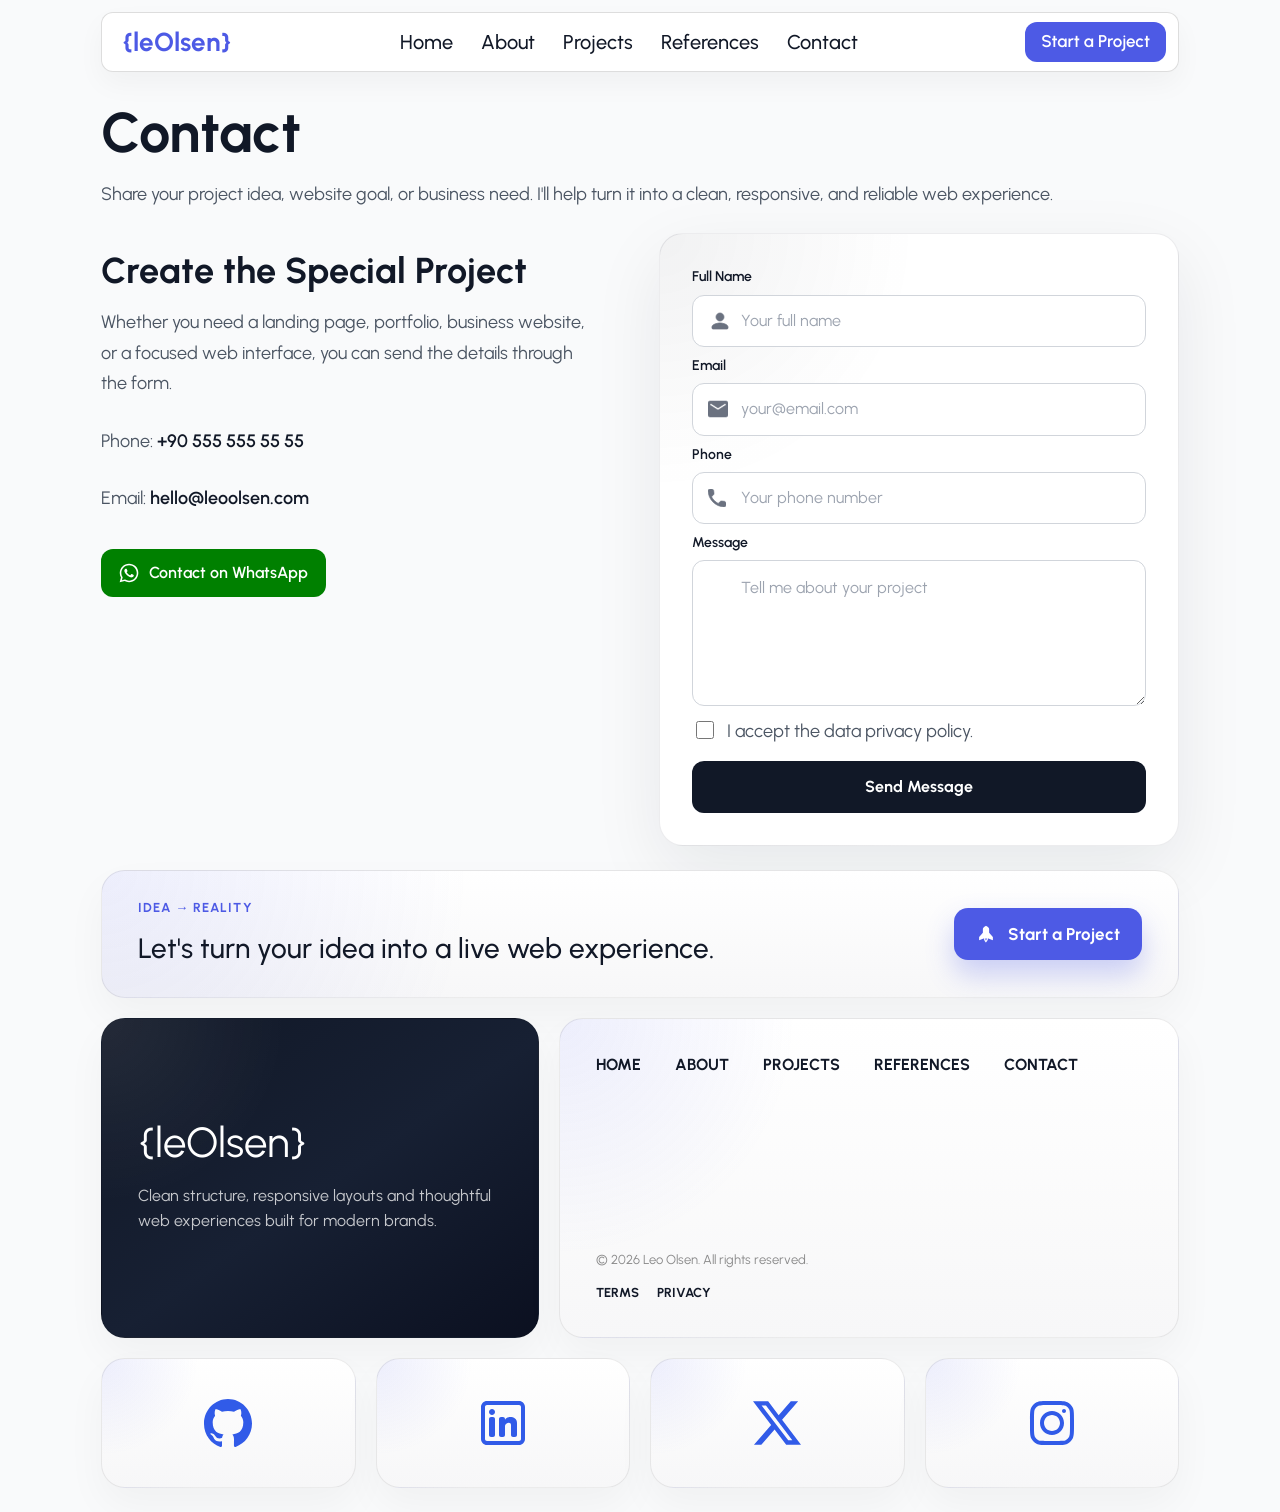
==== contact.html @ 852bd3d8 "add contact page" ====
<!doctype html>
<html lang="en">
  <head>
    <meta charset="UTF-8" />
    <meta name="viewport" content="width=device-width, initial-scale=1.0" />
    <title>Leo Olsen | Contact | Fullstack Developer</title>

    <style>
      body.is-loading {
        margin: 0;
        overflow: hidden;
        background: #ffffff;
      }

      .page-loader {
        position: fixed;
        inset: 0;
        z-index: 9999;
        display: grid;
        place-items: center;
        background: #ffffff;
      }

      .loader-grid {
        display: grid;
        grid-template-columns: repeat(2, 42px);
        gap: 14px;
      }

      .loader-grid span {
        width: 42px;
        height: 42px;
        border: 12px solid currentColor;
        border-radius: 12px;
        background: transparent;
        animation: loader-scale 1.1s ease-in-out infinite;
      }

      .loader-grid span:nth-child(1) {
        color: #6c5ce7;
        animation-delay: 0s;
      }

      .loader-grid span:nth-child(2) {
        color: #00cec9;
        animation-delay: 0.12s;
      }

      .loader-grid span:nth-child(3) {
        color: #fd79a8;
        animation-delay: 0.24s;
      }

      .loader-grid span:nth-child(4) {
        color: #fdcb6e;
        animation-delay: 0.36s;
      }

      .site-content {
        opacity: 0;
        visibility: hidden;
      }

      body.is-loaded .site-content {
        opacity: 1;
        visibility: visible;
        transition: opacity 500ms ease;
      }

      body.is-loaded .page-loader {
        opacity: 0;
        visibility: hidden;
        pointer-events: none;
        transition:
          opacity 450ms ease,
          visibility 450ms ease;
      }

      @keyframes loader-scale {
        0%,
        100% {
          transform: scale(0.75);
          opacity: 0.35;
        }

        50% {
          transform: scale(1);
          opacity: 1;
        }
      }
    </style>

    <link rel="stylesheet" href="./css/styles.css" />

    <link rel="icon" type="image/x-icon" href="/favicon.ico" />
  </head>

  <body class="is-loading">
    <div class="page-loader" id="page-loader">
      <div class="loader-grid" aria-label="Page loading">
        <span></span>
        <span></span>
        <span></span>
        <span></span>
      </div>
    </div>

    <div class="site-content">
      <header class="site-header">
        <div class="container">
          <nav class="navbar" aria-label="Primary navigation">
            <div class="mobile-navbar">
              <a href="/" class="nav-item">
                <span class="nav-icon">L</span>
                <span class="nav-label">That Developer</span>
              </a>

              <button class="nav-item" data-menu-open aria-label="Open menu">
                <span class="nav-icon">
                  <svg
                    class="nav-svg"
                    width="24"
                    height="24"
                    aria-hidden="true"
                  >
                    <use href="./src/icons/icons.svg#icon-burger"></use>
                  </svg>
                </span>
                <span class="nav-label">Menu</span>
              </button>

              <a href="./contact.html" class="nav-item">
                <span class="nav-icon">O</span>
                <span class="nav-label">Contact</span>
              </a>
            </div>

            <div class="desktop-navbar">
              <a class="desktop-logo" href="./index.html">{leOlsen}</a>

              <div class="desktop-nav-links">
                <a href="./index.html">Home</a>
                <a href="./index.html#about">About</a>
                <a href="./projects.html">Projects</a>
                <a href="./index.html#references">References</a>
                <a href="./contact.html">Contact</a>
              </div>

              <a class="desktop-nav-button" href="./contact.html">
                Start a Project
              </a>
            </div>
          </nav>
        </div>
      </header>

      <main class="main">
        <section class="contact-page">
          <div class="container">
            <div class="contact-header">
              <h1 class="contact-title">Contact</h1>

              <p class="contact-text">
                Share your project idea, website goal, or business need. I'll
                help turn it into a clean, responsive, and reliable web
                experience.
              </p>
            </div>

            <div class="contact-grid">
              <div class="contact-content">
                <h2 class="contact-subtitle">Create the Special Project</h2>

                <p class="contact-text">
                  Whether you need a landing page, portfolio, business website,
                  or a focused web interface, you can send the details through
                  the form.
                </p>

                <p class="contact-text contact-info">
                  Phone:
                  <a href="tel:+905555555555">+90 555 555 55 55</a>
                </p>

                <p class="contact-text contact-info">
                  Email:
                  <a href="mailto:hello@leoolsen.com">hello@leoolsen.com</a>
                </p>

                <a
                  class="whatsapp-button"
                  href="href"
                  ="https://wa.me/905555555555?text=Merhaba%2C%20yaz%C4%B1l%C4%B1m%20hakk%C4%B1nda%20size%20dan%C4%B1%C5%9Fmak%20istiyorum."
                  target="_blank"
                  rel="noopener noreferrer"
                >
                  <svg class="whatsapp-button-icon" width="20" height="20">
                    <use href="./src/icons/icons.svg#icon-whatsapp"></use>
                  </svg>
                  Contact on WhatsApp
                </a>
              </div>

              <form
                class="contact-form"
                name="contact"
                method="POST"
                data-netlify="true"
                netlify-honeypot="bot-field"
                novalidate
              >
                <input type="hidden" name="form-name" value="contact" />

                <p class="hidden-field">
                  <label>
                    Don't fill this out if you're human:
                    <input
                      type="text"
                      name="bot-field"
                      tabindex="-1"
                      autocomplete="off"
                    />
                  </label>
                </p>

                <div class="form-field">
                  <label class="form-label" for="full-name">Full Name</label>

                  <div class="input-wrap">
                    <svg
                      class="input-icon"
                      width="24"
                      height="24"
                      aria-hidden="true"
                    >
                      <use href="./src/icons/icons.svg#icon-name"></use>
                    </svg>

                    <input
                      class="form-input"
                      type="text"
                      id="full-name"
                      name="full-name"
                      placeholder="Your full name"
                      autocomplete="name"
                      required
                    />
                  </div>

                  <span class="form-error"></span>
                </div>

                <div class="form-field">
                  <label class="form-label" for="email">Email</label>

                  <div class="input-wrap">
                    <svg
                      class="input-icon"
                      width="20"
                      height="20"
                      aria-hidden="true"
                    >
                      <use href="./src/icons/icons.svg#icon-mail"></use>
                    </svg>

                    <input
                      class="form-input"
                      type="email"
                      id="email"
                      name="email"
                      placeholder="your@email.com"
                      autocomplete="email"
                      inputmode="email"
                      required
                    />
                  </div>

                  <span class="form-error"></span>
                </div>

                <div class="form-field">
                  <label class="form-label" for="phone">Phone</label>

                  <div class="input-wrap">
                    <svg
                      class="input-icon"
                      width="18"
                      height="18"
                      aria-hidden="true"
                    >
                      <use href="./src/icons/icons.svg#icon-phone"></use>
                    </svg>

                    <input
                      class="form-input"
                      type="tel"
                      id="phone"
                      name="phone"
                      placeholder="Your phone number"
                      autocomplete="tel"
                      inputmode="tel"
                      pattern="[0-9+\s()-]{8,}"
                      required
                    />
                  </div>

                  <span class="form-error"></span>
                </div>

                <div class="form-field">
                  <label class="form-label" for="message">Message</label>

                  <div class="input-wrap input-wrap-textarea">
                    <textarea
                      class="form-input form-textarea"
                      id="message"
                      name="message"
                      placeholder="Tell me about your project"
                      rows="5"
                      required
                    ></textarea>
                  </div>

                  <span class="form-error"></span>
                </div>

                <label class="privacy-check">
                  <input
                    type="checkbox"
                    id="privacy"
                    name="privacy"
                    value="accepted"
                    required
                  />
                  <span>I accept the data privacy policy.</span>
                </label>

                <span class="form-error privacy-error"></span>

                <button class="form-button" type="submit">Send Message</button>
              </form>
            </div>
          </div>
        </section>

        <div class="container">
          <footer class="footer">
            <div class="footer-grid">
              <div class="footer-card footer-cta">
                <div>
                  <p class="footer-eyebrow">IDEA → REALITY</p>
                  <h2 class="footer-title">
                    Let's turn your idea into a live web experience.
                  </h2>
                </div>

                <a class="footer-button" href="./contact.html">
                  Start a Project
                  <svg class="footer-button-icon" width="20" height="20">
                    <use href="./src/icons/icons.svg#icon-rocket"></use>
                  </svg>
                </a>
              </div>

              <div class="footer-card footer-brand">
                <a class="footer-logo" href="./index.html">{leOlsen}</a>

                <p class="footer-tagline">
                  Clean structure, responsive layouts and thoughtful web
                  experiences built for modern brands.
                </p>
              </div>

              <div class="footer-card footer-links-card">
                <nav class="footer-nav" aria-label="Footer navigation">
                  <a href="./index.html">Home</a>
                  <a href="./index.html#about">About</a>
                  <a href="./projects.html">Projects</a>
                  <a href="./index.html#references">References</a>
                  <a href="./contact.html">Contact</a>
                </nav>

                <div class="footer-meta">
                  <span>© 2026 Leo Olsen. All rights reserved.</span>

                  <div class="footer-legal">
                    <a href="#">Terms</a>
                    <a href="#">Privacy</a>
                  </div>
                </div>
              </div>

              <a
                class="footer-card footer-social-card"
                href="https://github.com/leogos"
                target="_blank"
                rel="noopener"
                aria-label="Github"
              >
                <svg class="footer-social-icon" width="48" height="48">
                  <use href="./src/icons/icons.svg#icon-github"></use>
                </svg>
              </a>

              <a
                class="footer-card footer-social-card"
                href="#"
                aria-label="LinkedIn"
              >
                <svg class="footer-social-icon" width="48" height="48">
                  <use href="./src/icons/icons.svg#icon-linkedin"></use>
                </svg>
              </a>

              <a
                class="footer-card footer-social-card"
                href="#"
                aria-label="Twitter"
              >
                <svg class="footer-social-icon" width="48" height="48">
                  <use href="./src/icons/icons.svg#icon-twitter"></use>
                </svg>
              </a>

              <a
                class="footer-card footer-social-card"
                href="https://instagram.com/olsenaleo"
                target="_blank"
                rel="noopener"
                aria-label="Instagram"
              >
                <svg class="footer-social-icon" width="48" height="48">
                  <use href="./src/icons/icons.svg#icon-instagram"></use>
                </svg>
              </a>
            </div>
          </footer>
        </div>
      </main>

      <div class="mobile-menu-backdrop" data-menu-backdrop>
        <div class="mobile-menu">
          <div class="mobile-menu-top">
            <span class="mobile-menu-logo">Build. Deploy. Progress.</span>

            <button
              class="mobile-menu-close"
              type="button"
              aria-label="Close menu"
              data-menu-close
            >
              ×
            </button>
          </div>

          <nav class="mobile-menu-nav" aria-label="Mobile navigation">
            <a class="mobile-menu-link" href="/">
              Home
              <span></span>
            </a>

            <a class="mobile-menu-link" href="./index.html#about-me">
              About
              <span></span>
            </a>

            <a class="mobile-menu-link" href="./projects.html">
              Projects
              <span></span>
            </a>

            <a class="mobile-menu-link" href="./index.html#references-title">
              References
              <span></span>
            </a>

            <a class="mobile-menu-link" href="./contact.html">
              Contact
              <span></span>
            </a>
          </nav>

          <div class="mobile-menu-bottom">
            <p class="mobile-menu-text">
              Clean structure, sharp interfaces and fast deployment.
            </p>

            <a class="mobile-menu-cta" href="./contact.html">Let's Build</a>
          </div>
        </div>
      </div>
    </div>

    <script src="./src/js/main.js"></script>
  </body>
</html>
---- css/styles.css ----
@import url("./loader.css");
@import url("./reset.css");
@import url("./font.css");
@import url("./container.css");
@import url("./header.css");
@import url("./hero.css");
@import url("./footer.css");
@import url("./about.css");
@import url("./references.css");
@import url("./advertisement.css");
@import url("./modal.css");
@import url("./preview-sections.css");
@import url("./projects-page.css");
@import url("./contact-page.css");
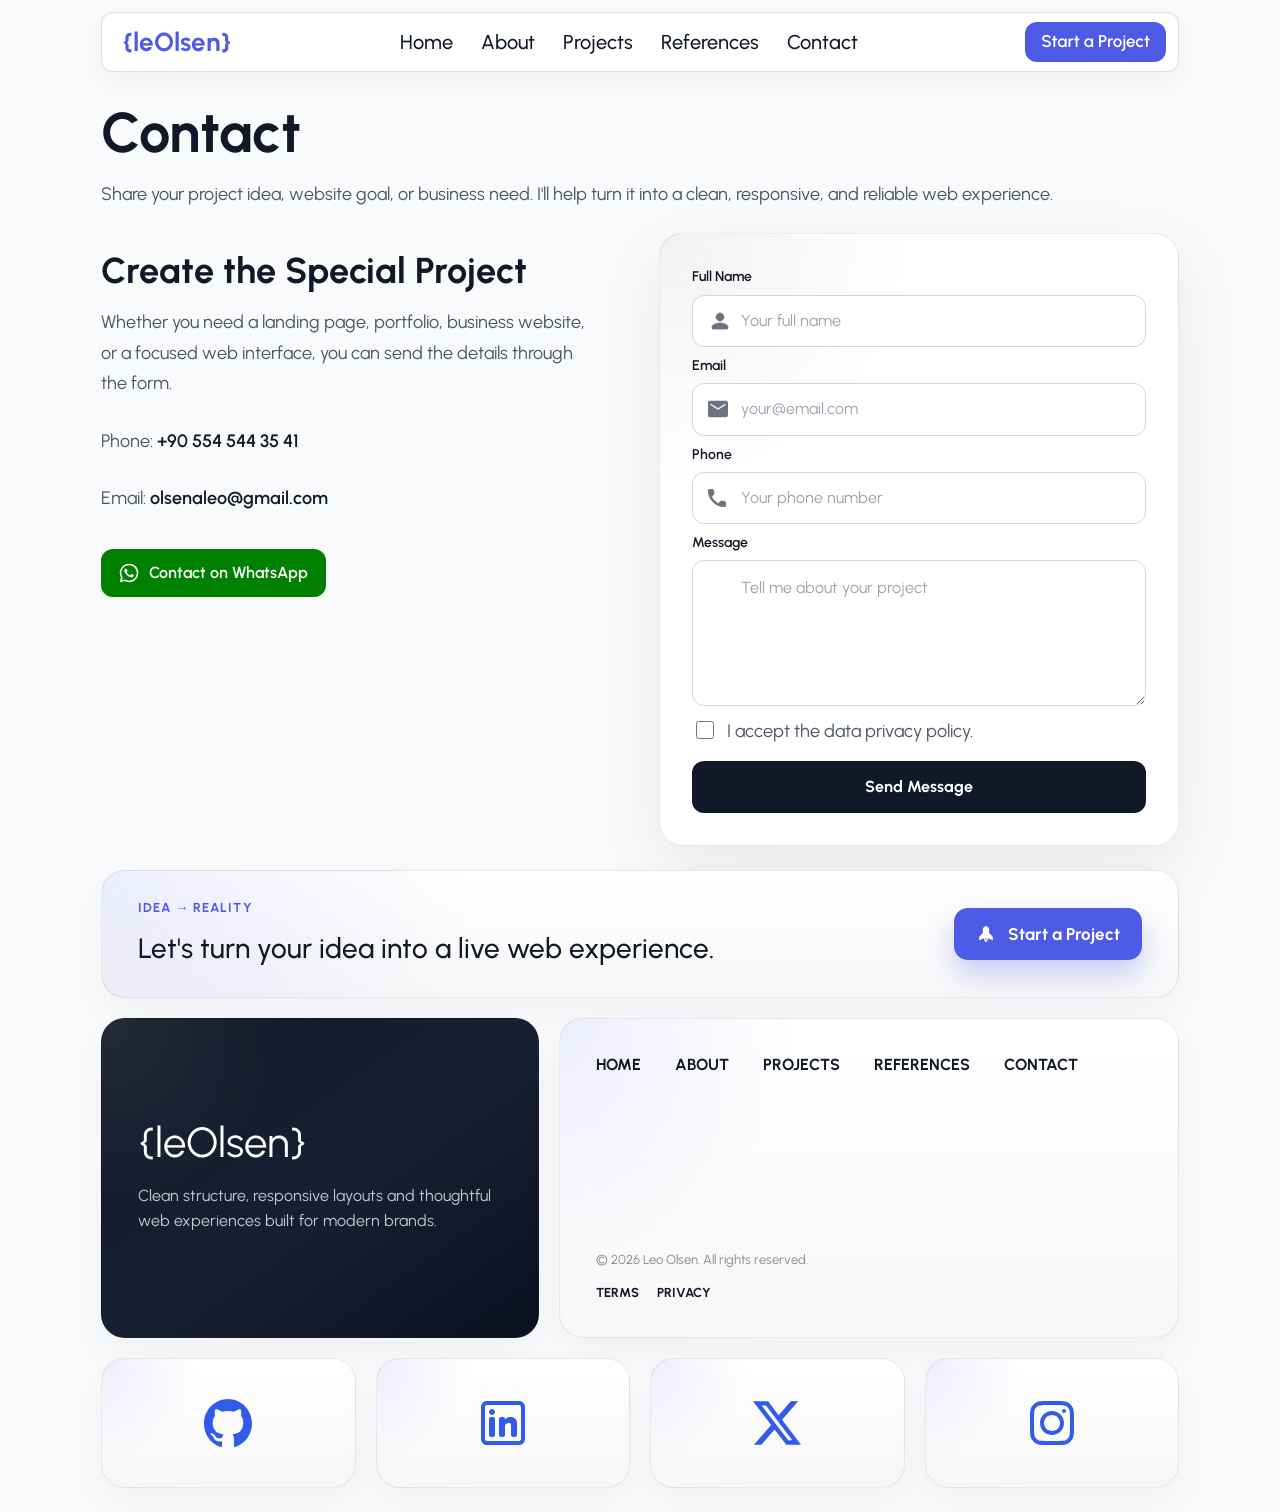
==== commit 359f3184: "edited contact page" ====
--- a/contact.html
+++ b/contact.html
@@ -179,18 +179,18 @@
 
                 <p class="contact-text contact-info">
                   Phone:
-                  <a href="tel:+905555555555">+90 555 555 55 55</a>
+                  <a href="tel:+905545443541">+90 554 544 35 41</a>
                 </p>
 
                 <p class="contact-text contact-info">
                   Email:
-                  <a href="mailto:hello@leoolsen.com">hello@leoolsen.com</a>
+                  <a href="mailto:olsenaleo@gmail.com">olsenaleo@gmail.com</a>
                 </p>
 
                 <a
                   class="whatsapp-button"
                   href="href"
-                  ="https://wa.me/905555555555?text=Merhaba%2C%20yaz%C4%B1l%C4%B1m%20hakk%C4%B1nda%20size%20dan%C4%B1%C5%9Fmak%20istiyorum."
+                  ="https://wa.me/905545443541?text=Merhaba%2C%20yaz%C4%B1l%C4%B1m%20hakk%C4%B1nda%20size%20dan%C4%B1%C5%9Fmak%20istiyorum."
                   target="_blank"
                   rel="noopener noreferrer"
                 >
